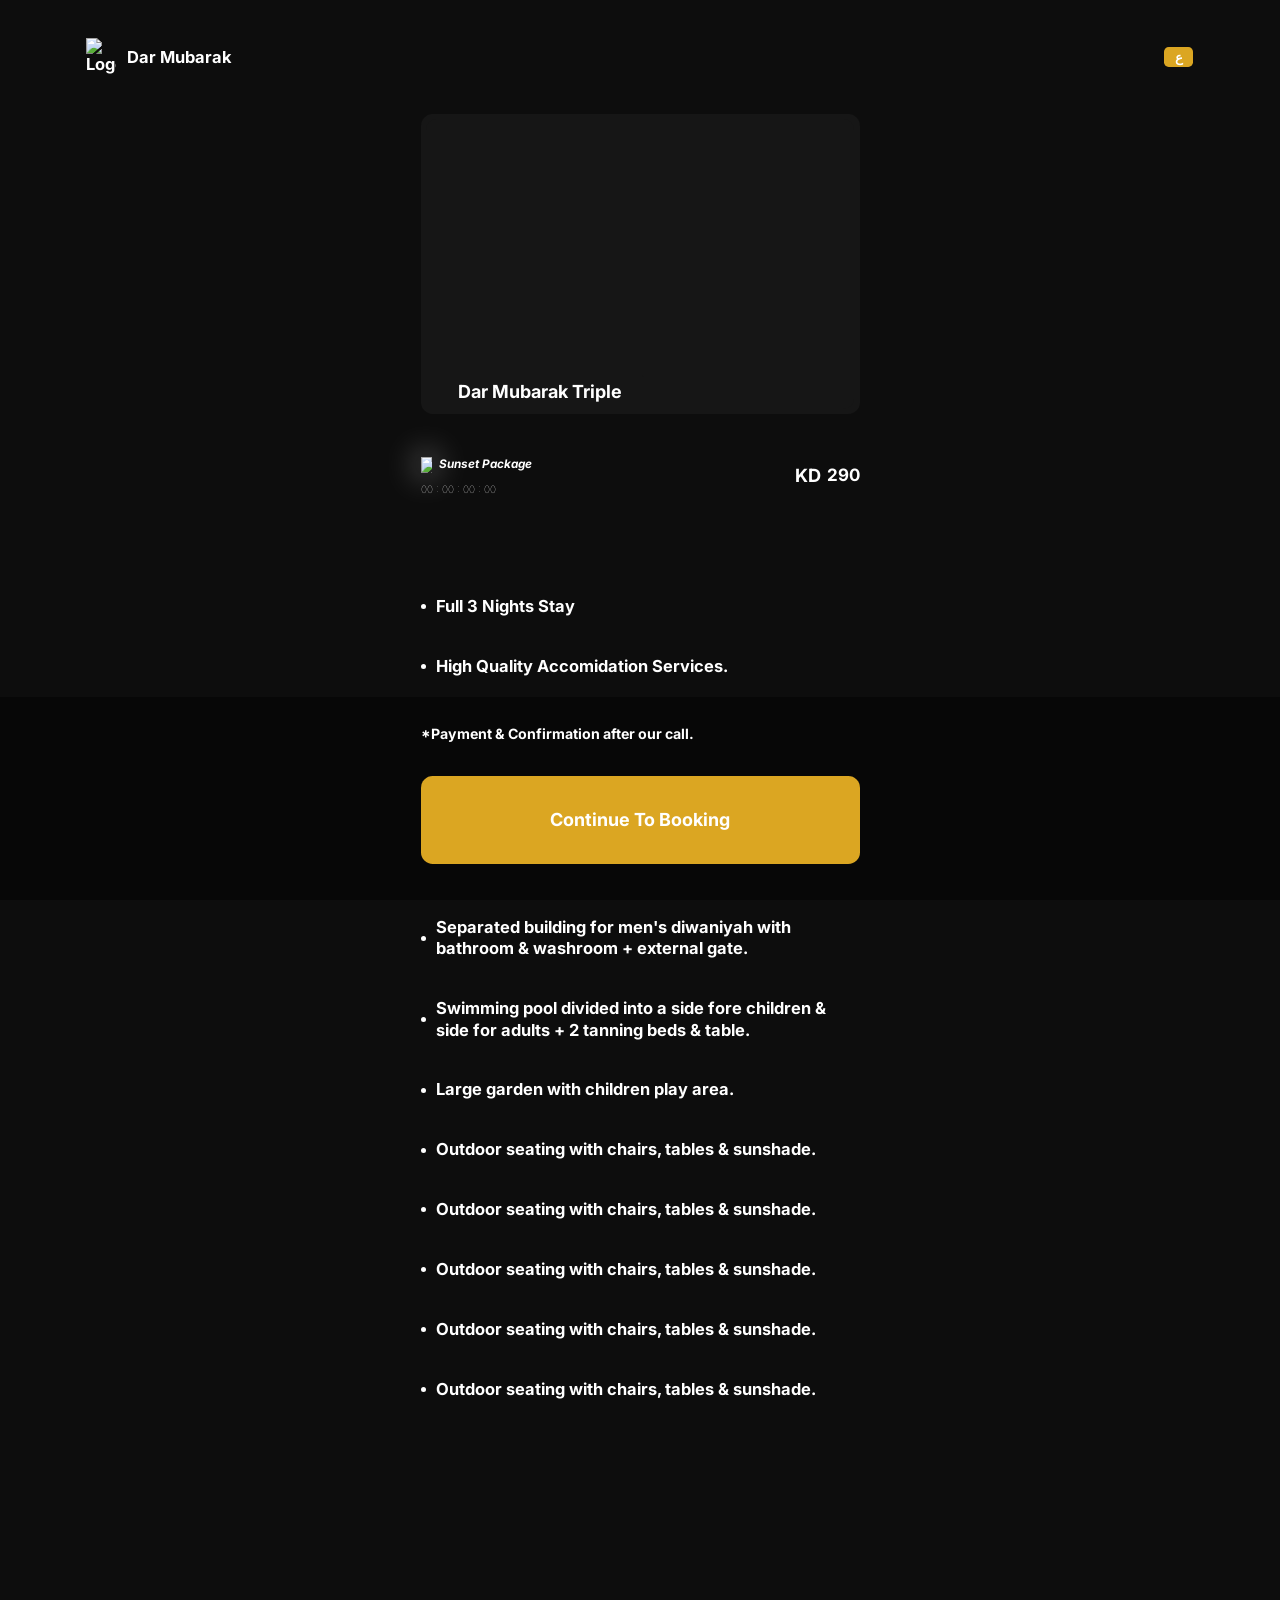
==== review-page.html @ 256bbb08 "Add files via upload" ====
<!DOCTYPE html>
<html lang="en">
<head>
    <link rel="stylesheet" href="header.css">
    <meta charset="UTF-8">
        <link href="https://fonts.googleapis.com/css2?family=Noto+Sans+Arabic:wght@100..900&display=swap" rel="stylesheet">
        <link href="https://fonts.googleapis.com/css2?family=Inter:ital,opsz,wght@0,14..32,100..900;1,14..32,100..900&display=swap" rel="stylesheet">
    <meta name="viewport" content="width=device-width, initial-scale=1.0">
    <title>Review Page</title>
</head>
<body>
    
<!--Header-->
    <header class="header">

        <div class="header-items-container">





        <!--Left Side Header-->
         <a class="header-left-box" href="index.html">
            <div class="logo-mask"><img src="ImagesFolder/Logo.png" alt="Logo-Dar-Mubarak" class="header-logo" loading="lazy"></div>
            <div class="name-mask"><div class="name english" >Dar Mubarak</div></div>
         </a>     





         <!--Right Side Header-->
         <div class="header-right-box">

            <button class="language language-animation" onclick="
                
                switchLanguage();
                ">ع</button>


    </header>





<!--Service Thumbnail (Holder)-->
<section class="service-thumbnail-holder">
        <div class="service-thumbnail">
            <div class="service-icon-and-name">
                <div class="service-icon"></div>
                Dar Mubarak Triple
            </div>

        </div>

</section>





<!--Service Label-->
<div class="service-label">
        <div class="package-name-and-countdown">

            <div class="package-name-and-icon">
                <img src="ImagesFolder/Sunset-icon.png" class="package-icon">
                Sunset Package
            </div>

            <p class="countdown countdown-en">03 : 22 : 18 : 43</p>
        </div>
        <div class="package-price">
                    <p class="currency" >KD</p>
                    <div class="package-price-numbers">
                        <div class="crossed-price"></div>
                        <div class="current-price">290</div>
                    </div>
        </div>
</div>





<!--Feature Section-->
    <div class="package-features">
        <div class="package-feature1 package-feature">
            <div class="bulletpoint bulletpoint-en"></div>
            Full 3 Nights Stay
        </div>
        <div class="package-feature2 package-feature">
            <div class="bulletpoint bulletpoint-en"></div>
            High Quality Accomidation Services.
        </div>
        <div class="package-feature3 package-feature">
            <div class="bulletpoint bulletpoint-en"></div>
            Large living room with dinning table area + guest bathroom & washroom.

        </div>

        <div class="package-feature4 package-feature">
            <div class="bulletpoint bulletpoint-en"></div>
            4 Bedrooms:
        </div>
        <div class="package-feature5 package-feature">
            <div class="bulletpoint bulletpoint-en"></div>
            Fully prepared kitchen + maid room inside kitchen.
        </div>
        
        <div class="package-feature7 package-feature">
            <div class="bulletpoint bulletpoint-en"></div>
            Separated building for men's diwaniyah with bathroom & washroom + external gate.
        </div>
        <div class="package-feature8 package-feature">
            <div class="bulletpoint bulletpoint-en"></div>
            Swimming pool divided into a side fore children & side for adults + 2 tanning beds & table.
        </div>
        <div class="package-feature9 package-feature">
            <div class="bulletpoint bulletpoint-en"></div>
            Large garden with children play area.
        </div>
        <div class="package-feature10 package-feature">
            <div class="bulletpoint bulletpoint-en"></div>
            Outdoor seating with chairs, tables & sunshade.
        </div>
        <div class="package-feature11 package-feature">
            <div class="bulletpoint bulletpoint-en"></div>
            Outdoor seating with chairs, tables & sunshade.
        </div>
        <div class="package-feature12 package-feature">
            <div class="bulletpoint bulletpoint-en"></div>
            Outdoor seating with chairs, tables & sunshade.
        </div>
        <div class="package-feature13 package-feature">
            <div class="bulletpoint bulletpoint-en"></div>
            Outdoor seating with chairs, tables & sunshade.
        </div>
        <div class="package-feature14 package-feature">
            <div class="bulletpoint bulletpoint-en"></div>
            Outdoor seating with chairs, tables & sunshade.
        </div>
    </div>






<!--Review Footer-->
    <div class="review-footer">
        <div class="review-footer-container">
            <strong class = 'payment-confirmation-note'>*Payment & Confirmation after our call.</strong>
            <button class="review-cta" onclick="window.location.href='Booking-Page.html';">Continue To Booking</button>
        </div>
    </div>
    
    <div class="review-footer-padding">

    </div>
    
</body>
</html>
<style>


*{
    flex-shrink: 0;
}

body{
    font-family: Inter , sans-serif;
}

body::-webkit-scrollbar {
    opacity: 0;
    width: 8px;
    transition: 0.2s;
    border-radius: 0.5px;
}

body::-webkit-scrollbar-track {
  background: transparent; /* Color of the track */
}

body::-webkit-scrollbar-thumb {
  background: linear-gradient(
    180deg,
    rgba(255, 255, 255, 0.4) 0%,
    rgba(94, 94, 93, 0.4) 100%
  );
  border-radius: 1px; /* Rounded corners */
  opacity: 1;
}

body::-webkit-scrollbar-thumb:hover{
    cursor: pointer;
    background: linear-gradient(
    180deg,
    rgba(255, 255, 255, 0.6) 0%,
    rgba(94, 94, 93, 0.6) 100%
  );
}



.header-right-box{
    width: fit-content;
}

.service-icon-arabic{
    width: clamp(0px, 4.259vw, 21.56px);
    background-image: url(ImagesFolder/Chalet-stay-icon.png);
    background-size: 100%;
    background-repeat: no-repeat;
    height: clamp(0px, 4.259vw, 21.56px);
    border-radius: 50%;
    margin-left: clamp(0px, 2vw, 10.14px);
}

.name{
    margin-left:  clamp(0px, 1.86vw, 11.736px);
    margin-right:  clamp(0px, 1.86vw, 11.736px);
;
}

.review-footer-padding{
    height: clamp(0px , 41.09vw , 208.04px);
    width: 100vw;
}

.payment-confirmation-note{
    font-size: clamp(0px , 2.7918vw , 14.16px);
    margin-bottom: clamp(0px , 6.52vw , 33.03px);
    align-self: start;
}

.review-cta{
    width: clamp(0px , 86.5116279vw , 439.01px);
    height: clamp(0px , 17.44365vw , 88.32px);
    border-radius: clamp(0px , 2.324vw , 11.77px);
    background-color: #DBA622;
    color: white;
    font-weight: bold;
    flex-shrink: 0 ;
    margin-bottom: clamp(0px , 1.52vw , 7.70px);
    font-size: clamp(0px ,3.55vw , 18px);
    border: none;
    cursor: pointer;
    font-family: Inter;
}

.review-footer-container{
    width: clamp(0px , 86.5116279vw , 439.01px);
    height: 100%;
    display: flex;
    flex-direction: column;
    align-items: center;
    justify-content: space-between;
}

.review-footer{
    width:  100vw ;
    position: fixed;
    bottom: 0px;
    left: 0px;
    right: 0px;
    background-color: #070707;
    display: flex;
    flex-direction: column;
    align-items: center;
    justify-content: space-between;
    padding: clamp(0px , 5.58vw , 28.28px);
    box-sizing: border-box;
    height: clamp(0px , 40.09vw , 203.04px);
    z-index: 10;
    flex: 1;
}

.sub-feature{
    margin: 0px;
}

.sub-feature li{
    list-style-type: none;
    font-weight: 100;
    font-size: clamp(0px , 2.79vw , 14.14px);
    line-height: 2;
}

.bulletpoint-en{
    width: clamp(0px , 1vw , 5.07px);
    height: clamp(0px , 1vw , 5.07px);
    border-radius: 50%;
    aspect-ratio: 1/1;
    background-color: white;
    margin-right: clamp(0px , 2vw , 10.14px);
}

.bulletpoint-ar{
    width: clamp(0px , 1vw , 5.07px);
    height: clamp(0px , 1vw , 5.07px);
    border-radius: 50%;
    aspect-ratio: 1/1;
    background-color: white;
    margin-left: clamp(0px , 2vw , 10.14px);
}

.package-feature1{
    margin: 0px;
}

.package-feature{
    display: flex;
    align-items: center;
    font-weight: bold;
    font-size: clamp(0px , 3.26vw , 16.52px);
    line-height: 1.3;
    margin-top: 3vw;
}

.package-features{
    margin-top: clamp(0px , 12.625vw , 64.01px);    
    width: clamp(0px , 86.5116279vw , 439.01px);
    line-height: 3;
}

.package-value{
    display: flex;
    flex-direction: row;
    align-items: center;
    justify-content: space-between;
}

.package-price{
    display: flex;
    flex-direction: row;
    align-items: center;
    font-size: clamp(0px, 1.86vw, 9.42px);
    font-weight: bold;
}

.currency{
    width: clamp(0px, 3.25vw, 16.48px);
    font-size: clamp(0px, 3.6vw, 18.23px); 
    font-weight: bold;
}

.current-price{
    font-size: clamp(0px, 3vw, 17px);
}

.crossed-price{
    text-decoration: line-through solid white clamp(0px, 0.4vw, 2.03px);
    font-size: clamp(0px, 2.32vw, 11.76px);
}

.package-price-numbers{
    display: flex;
    flex-direction: column;
    align-items: start;
    justify-content: space-between;
    position: relative;
    z-index: 10;
    padding-left: clamp(0px , 3vw , 15.21px);
}

    .countdown-en{
        width: clamp(0px , 14.25vw , 72.18px);
        height: fit-content;
        margin: 0px;
        font-weight: 100;
        white-space: nowrap;
        font-size: clamp(0px , 2vw , 10.14px)
    }

    .countdown-ar{
        width: clamp(0px , 14.25vw , 72.18px);
        height: fit-content;
        margin: 0px;
        font-weight: 100;
        white-space: nowrap;
        font-size: clamp(0px , 2vw , 10.14px);
    }

    .package-description{
        font-size: clamp(0px , 2vw , 10.14px)
    }

    .package-name-and-icon{
        display: flex;
        align-items: center;
        font-size: clamp(0px , 2.32vw , 11.76px);
        font-weight: bold;
        font-style: italic;
    }

    .package-name-and-countdown{
        display: flex;
        flex-direction: column;
        align-items: flex-start;
        justify-content: space-between;
        line-height: 1;
        height: 100%;
    }

    .package-icon{
        width: clamp(0px, 2.3255814vw, 11.78px);
        filter: drop-shadow(0px 0px 1.3vw white);
        margin-right: clamp(0px , 1.39534884vw , 7.07px);
    }


    .service-label{
        margin-top: clamp(0px , 8.36vw , 42.39px);
        width: clamp(0px , 86.5116279vw , 439.01px);
        height: clamp(0px , 7.29vw , 36.927px);
        display: flex;
        flex-direction: row;
        align-items: center;
        justify-content: space-between;
    }

    body{
        margin: 0px;
        padding: 0px;
        font-family: Inter;
    }


    .service-thumbnail-holder{
        width: clamp(0px , 86.5116279vw , 439.01px);
        height: clamp(0px , 59.19vw , 300.39px);
        background-color: #161616;
        border-radius: clamp(0px , 2.325vw , 11.78px);
        display: flex;
        flex-direction: row;
        align-items: center;
        justify-content: center;
    }

    .service-thumbnail{
        width: clamp(0px , 84.4116279vw , 427.39px);
        height: clamp(0px , 57.19vw , 289.86px);
        background-color: #161616;
        border-radius: clamp(0px , 2.025vw , 10.26px);
        display: flex;
        flex-direction: row;
        align-items: flex-end;
        justify-content: flex-start;
        background-image: url(ImagesFolder/Dar-Mubarak-triple-thumbnail.png);
        background-repeat: no-repeat;
        background-size: 100% 100%;
        background-clip: padding-box;
    }

    .service-icon-and-name{
        height: clamp(0px , 6.978vw , 35.3785px);
        border-radius: 0px clamp(0px ,0.4772727vw , 2.41977px) 0px 0px ;
        background-color: #161616;
        font-weight: bold;
        display: flex;
        flex-direction: row;
        align-items: center;
        font-size: clamp(0px , 3.56vw , 18.03px);
        padding-right: 5%;
    }
    

    .service-icon{
        width: clamp(0px , 4.259vw , 21.56px);
        background-image: url(ImagesFolder/Chalet-stay-icon.png);
        background-size: 100%;
        background-repeat: no-repeat;
        height: clamp(0px , 4.259vw , 21.56px);
        border-radius: 50%;
        margin-right: clamp(0px , 2vw , 10.14px);
    }

    .service-icon-test{
        width: clamp(0px , 4.259vw , 21.56px);
        background-image: url(ImagesFolder/Chalet-stay-icon.png);
        background-size: 100%;
        background-repeat: no-repeat;
        height: clamp(0px , 4.259vw , 21.56px);
        border-radius: 50%;
        margin-right: clamp(0px , 2vw , 10.14px);
    }

    
    .header {
        width: clamp(0px , 100vw ,507px);
        height: clamp(0px ,22.5vw 114.075px) !important;
        left: 0px;
        right: 0px;
        background-color: #0D0D0D;
        display: flex;
        flex-direction: row;
        align-items: center;
        justify-content: center;
        top: 0px;
    }

    .package-icon-arabic{
    width: clamp(0px, 2.3255814vw, 11.78px);
    filter: drop-shadow(0px 0px 1.3vw white);
    margin-left: 1.39534884vw;
    transform: rotateY(180deg)
}
</style>

<script>

const header = document.querySelector('.header');





let countdownTimer = null; // Declare a variable to hold the interval ID

function countDownLanguage() {
  // Clear any existing countdown interval to prevent overlapping
  if (countdownTimer) {
    clearInterval(countdownTimer);
    countdownTimer = null;
  }

  const language = document.querySelector('.language').innerText;
  
  const countdownElement = document.querySelector('.countdown');

  if (countdownElement){
  // Clear previous countdown display to avoid overlap or lag
  countdownElement.innerText = '';

  // Determine the correct class and swap if needed
  if (language === 'ع') {
    if (countdownElement.classList.contains('countdown-en')) {
      countdownElement.classList.replace('countdown-en', 'countdown-ar');
    }
  } else if (language === 'EN') {
    if (countdownElement.classList.contains('countdown-ar')) {
      countdownElement.classList.replace('countdown-ar', 'countdown-en');
    }
  }

  // Use a fixed, valid target date
  const targetDate = new Date('2025-10-30T23:59:59'); // Corrected date

  function updateCountdown() {
    const now = new Date();
    const diff = targetDate - now;

    if (diff <= 0) {
      // When countdown finishes
      if (language === 'ع') {
        countdownElement.innerText = '00 : 00 : 00 : 00';
      } else if (language === 'EN') {
        countdownElement.innerText = '۰۰ : ۰۰ : ۰۰ : ۰۰'; // Arabic numerals
      }
      clearInterval(countdownTimer);
      countdownTimer = null;
      return;
    }

    const totalSeconds = Math.floor(diff / 1000);
    const days = Math.floor(totalSeconds / (3600 * 24));
    const hours = Math.floor((totalSeconds % (3600 * 24)) / 3600);
    const minutes = Math.floor((totalSeconds % 3600) / 60);
    const seconds = totalSeconds % 60;

    if (language === 'ع') {
      // Arabic display
      const dd = String(days).padStart(2, '0');
      const hh = String(hours).padStart(2, '0');
      const mm = String(minutes).padStart(2, '0');
      const ss = String(seconds).padStart(2, '0');

      countdownElement.innerText = `${dd} : ${hh} : ${mm} : ${ss}`;
    } else if (language === 'EN') {
      // English numerals
      const toArabicNumerals = (num) => {
        const arabicDigits = ['٠', '١', '٢', '٣', '٤', '٥', '٦', '٧', '٨', '٩'];
        return String(num).split('').map(d => arabicDigits[Number(d)]).join('');
      };

      const dd = toArabicNumerals(String(days).padStart(2, '0'));
      const hh = toArabicNumerals(String(hours).padStart(2, '0'));
      const mm = toArabicNumerals(String(minutes).padStart(2, '0'));
      const ss = toArabicNumerals(String(seconds).padStart(2, '0'));

      countdownElement.innerText = `${ss} : ${mm} : ${hh} : ${dd}`;
    }
  }

  // Start the countdown
  updateCountdown();

  // Restart interval and store its ID
  countdownTimer = setInterval(updateCountdown, 1000);
}}

// Example call to initialize the countdown based on current language
countDownLanguage();

// If you switch language dynamically, call countDownLanguage() again
// to reset the countdown and prevent overlapping intervals.




        const serviceNO = localStorage.getItem('serviceNo');
        console.log(serviceNO);

        const serviceElements = {
            ST : document.querySelector('.service-thumbnail'),
            SINA : document.querySelector('.service-icon-and-name'),
            SI : document.querySelector('.service-icon'),
            PNI : document.querySelector('.package-name-and-icon'),
            CrossedPrice : document.querySelector('.crossed-price'),
            CurrentPrice : document.querySelector('.current-price'),
            PF1 : document.querySelector('.package-feature1'),
            PF2 : document.querySelector('.package-feature2'),
            PF3 : document.querySelector('.package-feature3'),
            SF1 : document.querySelector('.sub-feature1'),
            PF4 : document.querySelector('.package-feature4'),
            SF2 : document.querySelector('.sub-feature2'),
            PF5 : document.querySelector('.package-feature5'),
            SF3 : document.querySelector('.sub-feature3'),
            PF6 : document.querySelector('.package-feature6'),
            PF7 : document.querySelector('.package-feature7'),
            SF4 : document.querySelector('.sub-feature4'),
            PF8: document.querySelector('.package-feature8'),
            PF9: document.querySelector('.package-feature9'),
            PF10: document.querySelector('.package-feature10'),
            PF11: document.querySelector('.package-feature11'),
            PF12: document.querySelector('.package-feature12'),
            PF13: document.querySelector('.package-feature13'),
            PF14: document.querySelector('.package-feature14'),
            PCN : document.querySelector('.payment-confirmation-note'),
            RCTA : document.querySelector('.review-cta'),
            PNC : document.querySelector('.package-name-and-countdown'),
        };
        console.log(serviceElements.SI);
        console.log(serviceElements.SI);


        if (serviceNO == 1){
        serviceElements.ST.style.backgroundImage = `url(ImagesFolder/Dar-Mubarak-triple-thumbnail.png)`;

        serviceElements.SINA.style.paddingLeft = '0%';
        serviceElements.SINA.style.paddingRight = '5%';

        serviceElements.SI.style.backgroundImage = `url(ImagesFolder/Chalet-stay-icon.png) ;`;

        serviceElements.SINA.innerHTML = `<div class="service-icon"></div> Dar Mubarak Triple`
        serviceElements.PNI.innerHTML = `<div class="package-name-and-icon"> <img src="ImagesFolder/Sunset-icon.png" class="package-icon" style="margin-left: 0px; margin-right: clamp(0px, 1.39535vw, 7.07px); "> Sunset Package</div>`
        serviceElements.CrossedPrice.innerText = ``;
        serviceElements.CurrentPrice.innerText =  `290`;

        serviceElements.PF1.style.display = 'flex';
        
        serviceElements.PF1.innerHTML = `<div class="bulletpoint bulletpoint-en"></div> Full 3 Nights Stay`;
        serviceElements.PF2.innerHTML = ` <div class="bulletpoint bulletpoint-en"></div> High Quality Accomidation Services.`;
        serviceElements.PF3.innerHTML =  `<div class="bulletpoint bulletpoint-en"></div> Large living room with sea view.`
        
        
        serviceElements.PF4.innerHTML =  `<div class="bulletpoint bulletpoint-en"></div> 8 Master Bedrooms:`;        
        serviceElements.PF5.innerHTML =  `<div class="bulletpoint bulletpoint-en"></div>Fully prepared kitchen`;

        serviceElements.PF7.innerHTML =  `<div class="bulletpoint bulletpoint-en"></div>Balconies with sea view.`;
        serviceElements.PF8.innerHTML = `<div class="bulletpoint bulletpoint-en"></div>Master bedroom for maids.`;
        serviceElements.PF9.innerHTML = `<div class="bulletpoint bulletpoint-en"></div>Backyard with children play are..`;
        serviceElements.PF10.innerHTML = `<div class="bulletpoint bulletpoint-en"></div>Functional elevator.`;
        serviceElements.PF11.innerHTML = `<div class="bulletpoint bulletpoint-en"></div>External Diwaniyah with sea view.`;
        serviceElements.PF12.innerHTML = `<div class="bulletpoint bulletpoint-en"></div>Private Swimming pool with sea view.`;
        serviceElements.PF13.innerHTML = `<div class="bulletpoint bulletpoint-en"></div>2 Outdoor Seatings with sea view.`;
        serviceElements.PF14.innerHTML = `<div class="bulletpoint bulletpoint-en"></div>Children play area with sea view.`;



        serviceElements.PNC.innerHTML = `<div class="package-name-and-countdown"><div class="package-name-and-icon"> <img src="ImagesFolder/Sunset-icon.png" class="package-icon">Sunset Package</div> <p class="countdown countdown-en">03 : 22 : 18 : 43</p>  </div>`;
    

        countDownLanguage();;
    }else if (serviceNO == 2 ){
 
        serviceElements.ST.style.backgroundImage = 'url(ImagesFolder/Service-card1-thumbnail.png)'


        serviceElements.SINA.style.paddingLeft = '0%';
        serviceElements.SINA.style.paddingRight = '5%';

        serviceElements.SINA.innerHTML = `<div class="service-icon" style = "background-image: url(ImagesFolder/custom-booking-icon.png)"></div> Custom Booking`;
        serviceElements.PNI.innerHTML = `<div class="package-name-and-icon"> Starter Package </div>`;
        serviceElements.CrossedPrice.innerText = ``;
        serviceElements.CurrentPrice.innerText =  ``;

        serviceElements.PF1.style.display = 'none';
        serviceElements.PF2.innerHTML = ` <div class="bulletpoint bulletpoint-en"></div> High Quality Accomidation Services.`;
        serviceElements.PF3.innerHTML =  `<div class="bulletpoint bulletpoint-en"></div> Large living room with sea view.`
        
        
        serviceElements.PF4.innerHTML =  `<div class="bulletpoint bulletpoint-en"></div> 8 Master Bedrooms:`;        
        serviceElements.PF5.innerHTML =  `<div class="bulletpoint bulletpoint-en"></div>Fully prepared kitchen`;

        serviceElements.PF7.innerHTML =  `<div class="bulletpoint bulletpoint-en"></div>Balconies with sea view.`;
        serviceElements.PF8.innerHTML = `<div class="bulletpoint bulletpoint-en"></div>Master bedroom for maids.`;
        serviceElements.PF9.innerHTML = `<div class="bulletpoint bulletpoint-en"></div>Backyard with children play are..`;
        serviceElements.PF10.innerHTML = `<div class="bulletpoint bulletpoint-en"></div>Functional elevator.`;
        serviceElements.PF11.innerHTML = `<div class="bulletpoint bulletpoint-en"></div>External Diwaniyah with sea view.`;
        serviceElements.PF12.innerHTML = `<div class="bulletpoint bulletpoint-en"></div>Private Swimming pool with sea view.`;
        serviceElements.PF13.innerHTML = `<div class="bulletpoint bulletpoint-en"></div>2 Outdoor Seatings with sea view.`;
        serviceElements.PF14.innerHTML = `<div class="bulletpoint bulletpoint-en"></div>Children play area with sea view.`;

        serviceElements.PNC.innerHTML = `<div class="package-name-and-countdown"><div class="package-name-and-icon">Starter Package</div> <p class="countdown countdown-en">Price Depends</p>  </div>`;

    }else if(serviceNO == 3){


        serviceElements.ST.style.backgroundImage = 'url(ImagesFolder/Service-card2-thumbnail.png)'


        serviceElements.SINA.style.paddingLeft = '0%';
        serviceElements.SINA.style.paddingRight = '5%';

        serviceElements.SINA.innerHTML = `<div class="service-icon" style = "background-image: url(ImagesFolder/discovery-visit-icon.png)"></div> Discovery Visit`;
        serviceElements.PNI.innerHTML = `<div class="package-name-and-icon"> Starter Package </div>`;
        serviceElements.CrossedPrice.innerText = ``;
        serviceElements.CurrentPrice.innerText =  ``;

        serviceElements.PF1.innerHTML = ``;        
        serviceElements.PF2.innerHTML = ` <div class="bulletpoint bulletpoint-en"></div> High Quality Accomidation Services.`;
        serviceElements.PF3.innerHTML =  `<div class="bulletpoint bulletpoint-en"></div> Large living room with sea view.`
        
        
        serviceElements.PF4.innerHTML =  `<div class="bulletpoint bulletpoint-en"></div> 8 Master Bedrooms:`;        
        serviceElements.PF5.innerHTML =  `<div class="bulletpoint bulletpoint-en"></div>Fully prepared kitchen`;

        serviceElements.PF7.innerHTML =  `<div class="bulletpoint bulletpoint-en"></div>Balconies with sea view.`;
        serviceElements.PF8.innerHTML = `<div class="bulletpoint bulletpoint-en"></div>Master bedroom for maids.`;
        serviceElements.PF9.innerHTML = `<div class="bulletpoint bulletpoint-en"></div>Backyard with children play are..`;
        serviceElements.PF10.innerHTML = `<div class="bulletpoint bulletpoint-en"></div>Functional elevator.`;
        serviceElements.PF11.innerHTML = `<div class="bulletpoint bulletpoint-en"></div>External Diwaniyah with sea view.`;
        serviceElements.PF12.innerHTML = `<div class="bulletpoint bulletpoint-en"></div>Private Swimming pool with sea view.`;
        serviceElements.PF13.innerHTML = `<div class="bulletpoint bulletpoint-en"></div>2 Outdoor Seatings with sea view.`;
        serviceElements.PF14.innerHTML = `<div class="bulletpoint bulletpoint-en"></div>Children play area with sea view.`;


        serviceElements.PNC.innerHTML = `<div class="package-name-and-countdown"><div class="package-name-and-icon">Starter Package</div> <p class="countdown countdown-en">Price Depends</p>  </div>`;
        }


        serviceElements.PCN.innerText = ' *Payment & Confirmation after our call.';

        serviceElements.RCTA.innerText = 'Continue To Booking';
        serviceElements.RCTA.style.fontFamily = 'Inter';











    

function currentLanguage(){

    let languageStored = JSON.parse(localStorage.getItem('previousLanguage')) || 'English';


    if (languageStored =='Arabic') {

        console.log('English is current, now switching to Arabic');


        const portfolioName = document.querySelector('.name');
        portfolioName.innerHTML = 'دار مبارك';

        const langButton = document.querySelector('.language');
        langButton.innerHTML = 'EN';

        document.body.style.direction = 'rtl';
        document.body.style.fontFamily = 'Noto Sans Arabic';

        const packagePriceA = document.querySelector('.package-price');
        packagePriceA.style.flexDirection = 'row-reverse';

        const packageIconA = document.querySelector('.package-icon');
        if(packageIconA){
        packageIconA.style.marginRight = '0px';
        packageIconA.style.marginLeft = 'clamp(0px, 1.39534884vw, 7.07px)';};

        document.querySelectorAll('.bulletpoint').forEach(element => {
        element.classList.replace('bulletpoint-en', 'bulletpoint-ar');
        });

        countDownLanguage();




        if (serviceNO == 1){
        serviceElements.ST.style.backgroundImage = `url(ImagesFolder/Dar-Mubarak-triple-thumbnail.png)`;

        serviceElements.SINA.style.paddingLeft = '5%';
        serviceElements.SINA.style.paddingRight = '0%';

        serviceElements.SI.style.backgroundImage = `url(ImagesFolder/Chalet-stay-icon.png) ;`;

        serviceElements.SINA.innerHTML = `<div class="service-icon-arabic"></div> ثلاثية دار مبارك`
        serviceElements.PNI.innerHTML = `<div class="package-name-and-icon"> <img src="ImagesFolder/Sunset-icon.png" class="package-icon-arabic" style="margin-right: 0px;  margin-left: clamp(0px, 1.39535vw, 7.07px); "></div>`
        serviceElements.CrossedPrice.innerText = ``;
        serviceElements.CurrentPrice.innerText =  `290`;

        serviceElements.PF1.style.display = 'flex';


       serviceElements.PF1.innerHTML = ``;
        serviceElements.PF2.innerHTML = ` <div class="bulletpoint bulletpoint-ar"></div> خدمات ضيافة عالية الجودة `;
        serviceElements.PF3.innerHTML =  `<div class="bulletpoint bulletpoint-ar"></div> صالة كبيرة بإطلالة بحرية. `
        
        
        serviceElements.PF4.innerHTML =  `<div class="bulletpoint bulletpoint-ar"></div> 8 غرف نوم ماستر.`;
        
        serviceElements.PF5.innerHTML =  `-مطبخ مجهز بالكامل.`;

        serviceElements.PF7.innerHTML =  `<div class="bulletpoint bulletpoint-ar"></div>بلكونات مطلة على البحر.`;
        serviceElements.PF8.innerHTML = `<div class="bulletpoint bulletpoint-ar"></div>غرفة ماستر للعاملات. `;
        serviceElements.PF9.innerHTML = `<div class="bulletpoint bulletpoint-ar"></div>حديقة خلفية مع دوارف للأطفال.`;
        serviceElements.PF10.innerHTML = `<div class="bulletpoint bulletpoint-ar"></div>مصعد.`;
        serviceElements.PF11.innerHTML = `<div class="bulletpoint bulletpoint-ar"></div>ديوانية خارجية بإطلالة بحرية.`;
        serviceElements.PF12.innerHTML = `<div class="bulletpoint bulletpoint-ar"></div>حمام سباحة برايفت مطل على البحر.`;
        serviceElements.PF13.innerHTML = `<div class="bulletpoint bulletpoint-ar"></div>جلستين خارجية مقابل البحر.`;
        serviceElements.PF14.innerHTML = `<div class="bulletpoint bulletpoint-ar"></div>ألعاب للأطفال مقابل البحر.`;




        serviceElements.PNC.innerHTML = `<div class="package-name-and-countdown"><div class="package-name-and-icon"> <img src="ImagesFolder/Sunset-icon.png" class="package-icon" style="margin-right: 0px; margin-left: clamp(0px, 1.39535vw, 7.07px); ">باقة الغروب</div> <p class="countdown countdown-ar">03 : 22 : 18 : 43</p>  </div>`;        

        countDownLanguage();;

    }else if (serviceNO == 2 ){

        serviceElements.ST.style.backgroundImage = 'url(ImagesFolder/Service-card1-thumbnail.png)';


        serviceElements.SINA.style.paddingLeft = '5%';
        serviceElements.SINA.style.paddingRight = '0%';

        serviceElements.SINA.innerHTML = `<div class="service-icon-arabic" style = "background-image: url(ImagesFolder/custom-booking-icon.PNG)"></div> حجز إختياري`;
        serviceElements.PNI.innerHTML = `<div class="package-name-and-icon"> السعر يعتمد</div>`;
        serviceElements.CrossedPrice.innerText = ``;
        serviceElements.CurrentPrice.innerText =  `--`;

       serviceElements.PF1.innerHTML = ``;
        serviceElements.PF2.innerHTML = ` <div class="bulletpoint bulletpoint-ar"></div> خدمات ضيافة عالية الجودة `;
        serviceElements.PF3.innerHTML =  `<div class="bulletpoint bulletpoint-ar"></div> صالة كبيرة بإطلالة بحرية. `
        
        
        serviceElements.PF4.innerHTML =  `<div class="bulletpoint bulletpoint-ar"></div> 8 غرف نوم ماستر.`;
        
        serviceElements.PF5.innerHTML =  `-مطبخ مجهز بالكامل.`;

        serviceElements.PF7.innerHTML =  `<div class="bulletpoint bulletpoint-ar"></div>بلكونات مطلة على البحر.`;
        serviceElements.PF8.innerHTML = `<div class="bulletpoint bulletpoint-ar"></div>غرفة ماستر للعاملات. `;
        serviceElements.PF9.innerHTML = `<div class="bulletpoint bulletpoint-ar"></div>حديقة خلفية مع دوارف للأطفال.`;
        serviceElements.PF10.innerHTML = `<div class="bulletpoint bulletpoint-ar"></div>مصعد.`;
        serviceElements.PF11.innerHTML = `<div class="bulletpoint bulletpoint-ar"></div>ديوانية خارجية بإطلالة بحرية.`;
        serviceElements.PF12.innerHTML = `<div class="bulletpoint bulletpoint-ar"></div>حمام سباحة برايفت مطل على البحر.`;
        serviceElements.PF13.innerHTML = `<div class="bulletpoint bulletpoint-ar"></div>جلستين خارجية مقابل البحر.`;
        serviceElements.PF14.innerHTML = `<div class="bulletpoint bulletpoint-ar"></div>ألعاب للأطفال مقابل البحر.`;

        serviceElements.PNC.innerHTML = `<div class="package-name-and-countdown"><div class="package-name-and-icon">باقة أساسية</div> <p class="countdown countdown-en">السعر يعتمد</p></div>`;



    } else if (serviceNO == 3){

        serviceElements.ST.style.backgroundImage = 'url(ImagesFolder/Service-card2-thumbnail.png)'


        serviceElements.SINA.style.paddingLeft = '5%';
        serviceElements.SINA.style.paddingRight = '0%';

        serviceElements.SINA.innerHTML = `<div class="service-icon-arabic" style = "background-image: url(ImagesFolder/discovery-visit-icon.png)"></div> زيارة إستكشافية `;
        serviceElements.PNI.innerHTML = `<div class="package-name-and-icon"> الباقة الرئيسية </div>`;
        serviceElements.CrossedPrice.innerText = ``;
        serviceElements.CurrentPrice.innerText =  ``;

       serviceElements.PF1.innerHTML = ``;
        serviceElements.PF2.innerHTML = ` <div class="bulletpoint bulletpoint-ar"></div> خدمات ضيافة عالية الجودة `;
        serviceElements.PF3.innerHTML =  `<div class="bulletpoint bulletpoint-ar"></div> صالة كبيرة بإطلالة بحرية. `
        
        
        serviceElements.PF4.innerHTML =  `<div class="bulletpoint bulletpoint-ar"></div> 8 غرف نوم ماستر.`;
        
        serviceElements.PF5.innerHTML =  `-مطبخ مجهز بالكامل.`;

        serviceElements.PF7.innerHTML =  `<div class="bulletpoint bulletpoint-ar"></div>بلكونات مطلة على البحر.`;
        serviceElements.PF8.innerHTML = `<div class="bulletpoint bulletpoint-ar"></div>غرفة ماستر للعاملات. `;
        serviceElements.PF9.innerHTML = `<div class="bulletpoint bulletpoint-ar"></div>حديقة خلفية مع دوارف للأطفال.`;
        serviceElements.PF10.innerHTML = `<div class="bulletpoint bulletpoint-ar"></div>مصعد.`;
        serviceElements.PF11.innerHTML = `<div class="bulletpoint bulletpoint-ar"></div>ديوانية خارجية بإطلالة بحرية.`;
        serviceElements.PF12.innerHTML = `<div class="bulletpoint bulletpoint-ar"></div>حمام سباحة برايفت مطل على البحر.`;
        serviceElements.PF13.innerHTML = `<div class="bulletpoint bulletpoint-ar"></div>جلستين خارجية مقابل البحر.`;
        serviceElements.PF14.innerHTML = `<div class="bulletpoint bulletpoint-ar"></div>ألعاب للأطفال مقابل البحر.`;

        serviceElements.PNC.innerHTML = `<div class="package-name-and-icon"> الباقة الرئيسية </div>  <p class = "package-description">--</p>`;
        }

        serviceElements.PCN.innerText = ' *الدفع و تأكيد الحجز بعد مكالمتنا معكم.';

        serviceElements.RCTA.innerText = 'الإستمرار للحجز';
        serviceElements.RCTA.style.fontFamily = 'Noto Sans Arabic';

        language = 'Arabic';
        console.log('Switched Language to Arabic');

        localStorage.setItem('previousLanguage', JSON.stringify(language));
   

    }else if (languageStored == 'English'){

        const langButton = document.querySelector('.language');
        langButton.innerHTML = 'ع';

        document.body.style.direction = 'ltr';
        document.body.style.fontFamily = 'Inter';


        const portfolioName = document.querySelector('.name');
        portfolioName.innerText = 'Dar Mubarak';

        const packagePriceA = document.querySelector('.package-price');
        packagePriceA.style.flexDirection = 'row';

        const packageIconA = document.querySelector('.package-icon');
        if (packageIconA){
        packageIconA.style.marginRight = 'clamp(0px, 1.39534884vw, 7.07px)';
        packageIconA.style.marginLeft = '0px';}

        document.querySelectorAll('.bulletpoint').forEach(element => {
        element.classList.replace('bulletpoint-ar', 'bulletpoint-en');
        });


        const serviceNO = localStorage.getItem('serviceNo');
        console.log(serviceNO);


        if (serviceNO == 1){
        serviceElements.ST.style.backgroundImage = `url(ImagesFolder/Dar-Mubarak-triple-thumbnail.png)`;

        serviceElements.SINA.style.paddingLeft = '0%';
        serviceElements.SINA.style.paddingRight = '5%';

        serviceElements.SI.style.backgroundImage = `url(ImagesFolder/Chalet-stay-icon.png) ;`;

        serviceElements.SINA.innerHTML = `<div class="service-icon"></div> Dar Mubarak Triple`
        serviceElements.PNI.innerHTML = `<div class="package-name-and-icon"> <img src="ImagesFolder/Sunset-icon.png" class="package-icon" style="margin-left: 0px; margin-right: clamp(0px, 1.39535vw, 7.07px); "> Sunset Package</div>`
        serviceElements.CrossedPrice.innerText = ``;
        serviceElements.CurrentPrice.innerText =  `290`;

        serviceElements.PF1.style.display = 'flex';
        
        serviceElements.PF1.innerHTML = `<div class="bulletpoint bulletpoint-en"></div> Full 3 Nights Stay`;
        serviceElements.PF2.innerHTML = ` <div class="bulletpoint bulletpoint-en"></div> High Quality Accomidation Services.`;
        serviceElements.PF3.innerHTML =  `<div class="bulletpoint bulletpoint-en"></div> Large living room with sea view.`
        
        
        serviceElements.PF4.innerHTML =  `<div class="bulletpoint bulletpoint-en"></div> 8 Master Bedrooms:`;        
        serviceElements.PF5.innerHTML =  `<div class="bulletpoint bulletpoint-en"></div>Fully prepared kitchen`;

        serviceElements.PF7.innerHTML =  `<div class="bulletpoint bulletpoint-en"></div>Balconies with sea view.`;
        serviceElements.PF8.innerHTML = `<div class="bulletpoint bulletpoint-en"></div>Master bedroom for maids.`;
        serviceElements.PF9.innerHTML = `<div class="bulletpoint bulletpoint-en"></div>Backyard with children play are..`;
        serviceElements.PF10.innerHTML = `<div class="bulletpoint bulletpoint-en"></div>Functional elevator.`;
        serviceElements.PF11.innerHTML = `<div class="bulletpoint bulletpoint-en"></div>External Diwaniyah with sea view.`;
        serviceElements.PF12.innerHTML = `<div class="bulletpoint bulletpoint-en"></div>Private Swimming pool with sea view.`;
        serviceElements.PF13.innerHTML = `<div class="bulletpoint bulletpoint-en"></div>2 Outdoor Seatings with sea view.`;
        serviceElements.PF14.innerHTML = `<div class="bulletpoint bulletpoint-en"></div>Children play area with sea view.`;



        serviceElements.PNC.innerHTML = `<div class="package-name-and-countdown"><div class="package-name-and-icon"> <img src="ImagesFolder/Sunset-icon.png" class="package-icon">Sunset Package</div> <p class="countdown countdown-en">03 : 22 : 18 : 43</p>  </div>`;
    

        countDownLanguage();;
    }else if (serviceNO == 2 ){
 
        serviceElements.ST.style.backgroundImage = 'url(ImagesFolder/Service-card1-thumbnail.png)'


        serviceElements.SINA.style.paddingLeft = '0%';
        serviceElements.SINA.style.paddingRight = '5%';

        serviceElements.SINA.innerHTML = `<div class="service-icon" style = "background-image: url(ImagesFolder/custom-booking-icon.png)"></div> Custom Booking`;
        serviceElements.PNI.innerHTML = `<div class="package-name-and-icon"> Starter Package </div>`;
        serviceElements.CrossedPrice.innerText = ``;
        serviceElements.CurrentPrice.innerText =  ``;

        serviceElements.PF1.style.display = 'none';
        serviceElements.PF2.innerHTML = ` <div class="bulletpoint bulletpoint-en"></div> High Quality Accomidation Services.`;
        serviceElements.PF3.innerHTML =  `<div class="bulletpoint bulletpoint-en"></div> Large living room with sea view.`
        
        
        serviceElements.PF4.innerHTML =  `<div class="bulletpoint bulletpoint-en"></div> 8 Master Bedrooms:`;        
        serviceElements.PF5.innerHTML =  `<div class="bulletpoint bulletpoint-en"></div>Fully prepared kitchen`;

        serviceElements.PF7.innerHTML =  `<div class="bulletpoint bulletpoint-en"></div>Balconies with sea view.`;
        serviceElements.PF8.innerHTML = `<div class="bulletpoint bulletpoint-en"></div>Master bedroom for maids.`;
        serviceElements.PF9.innerHTML = `<div class="bulletpoint bulletpoint-en"></div>Backyard with children play are..`;
        serviceElements.PF10.innerHTML = `<div class="bulletpoint bulletpoint-en"></div>Functional elevator.`;
        serviceElements.PF11.innerHTML = `<div class="bulletpoint bulletpoint-en"></div>External Diwaniyah with sea view.`;
        serviceElements.PF12.innerHTML = `<div class="bulletpoint bulletpoint-en"></div>Private Swimming pool with sea view.`;
        serviceElements.PF13.innerHTML = `<div class="bulletpoint bulletpoint-en"></div>2 Outdoor Seatings with sea view.`;
        serviceElements.PF14.innerHTML = `<div class="bulletpoint bulletpoint-en"></div>Children play area with sea view.`;

        serviceElements.PNC.innerHTML = `<div class="package-name-and-countdown"><div class="package-name-and-icon">Starter Package</div> <p class="countdown countdown-en">Price Depends</p>  </div>`;

    }else if(serviceNO == 3){


        serviceElements.ST.style.backgroundImage = 'url(ImagesFolder/Service-card2-thumbnail.png)'


        serviceElements.SINA.style.paddingLeft = '0%';
        serviceElements.SINA.style.paddingRight = '5%';

        serviceElements.SINA.innerHTML = `<div class="service-icon" style = "background-image: url(ImagesFolder/discovery-visit-icon.png)"></div> Discovery Visit`;
        serviceElements.PNI.innerHTML = `<div class="package-name-and-icon"> Starter Package </div>`;
        serviceElements.CrossedPrice.innerText = ``;
        serviceElements.CurrentPrice.innerText =  ``;

        serviceElements.PF1.innerHTML = ``;        
        serviceElements.PF2.innerHTML = ` <div class="bulletpoint bulletpoint-en"></div> High Quality Accomidation Services.`;
        serviceElements.PF3.innerHTML =  `<div class="bulletpoint bulletpoint-en"></div> Large living room with sea view.`
        
        
        serviceElements.PF4.innerHTML =  `<div class="bulletpoint bulletpoint-en"></div> 8 Master Bedrooms:`;        
        serviceElements.PF5.innerHTML =  `<div class="bulletpoint bulletpoint-en"></div>Fully prepared kitchen`;

        serviceElements.PF7.innerHTML =  `<div class="bulletpoint bulletpoint-en"></div>Balconies with sea view.`;
        serviceElements.PF8.innerHTML = `<div class="bulletpoint bulletpoint-en"></div>Master bedroom for maids.`;
        serviceElements.PF9.innerHTML = `<div class="bulletpoint bulletpoint-en"></div>Backyard with children play are..`;
        serviceElements.PF10.innerHTML = `<div class="bulletpoint bulletpoint-en"></div>Functional elevator.`;
        serviceElements.PF11.innerHTML = `<div class="bulletpoint bulletpoint-en"></div>External Diwaniyah with sea view.`;
        serviceElements.PF12.innerHTML = `<div class="bulletpoint bulletpoint-en"></div>Private Swimming pool with sea view.`;
        serviceElements.PF13.innerHTML = `<div class="bulletpoint bulletpoint-en"></div>2 Outdoor Seatings with sea view.`;
        serviceElements.PF14.innerHTML = `<div class="bulletpoint bulletpoint-en"></div>Children play area with sea view.`;


        serviceElements.PNC.innerHTML = `<div class="package-name-and-countdown"><div class="package-name-and-icon">Starter Package</div> <p class="countdown countdown-en">Price Depends</p>  </div>`;
        }


        serviceElements.PCN.innerText = ' *Payment & Confirmation after our call.';

        serviceElements.RCTA.innerText = 'Continue To Booking';
        serviceElements.RCTA.style.fontFamily = 'Inter';


        language = 'English';
        console.log('Switched Language to English');

        localStorage.setItem('previousLanguage', JSON.stringify(language));



        console.log('English is the current language');

    }};


currentLanguage();






    const langButton = document.querySelector('.language');
    const savedCharacter = langButton.innerText;
    console.log ('SAVED : ' + savedCharacter)

    localStorage.setItem('savedCharacter' ,savedCharacter)













function switchLanguage(){

    const langButton = document.querySelector('.language');

    console.log(langButton.innerHTML)

    if (langButton.innerHTML == 'ع') {

        console.log('English is current, now switching to Arabic');
        const langButton = document.querySelector('.language');
        langButton.innerHTML = 'EN';

        document.body.style.direction = 'rtl';
        document.body.style.fontFamily = 'Noto Sans Arabic';

        const nameA = document.querySelector('.name');
        nameA.innerText = 'دار مبارك';

        const packagePriceA = document.querySelector('.package-price');
        packagePriceA.style.flexDirection = 'row-reverse';

        const packageIconA = document.querySelector('.package-icon');
        if(packageIconA){
        packageIconA.style.marginRight = '0px';
        packageIconA.style.marginLeft = 'clamp(0px, 1.39534884vw, 7.07px)';};

        document.querySelectorAll('.bulletpoint').forEach(element => {
        element.classList.replace('bulletpoint-en', 'bulletpoint-ar');
        });




        if (serviceNO == 1){
        serviceElements.ST.style.backgroundImage = `url(ImagesFolder/Dar-Mubarak-triple-thumbnail.png)`;

        serviceElements.SINA.style.paddingLeft = '5%';
        serviceElements.SINA.style.paddingRight = '0%';

        serviceElements.SI.style.backgroundImage = `url(ImagesFolder/Chalet-stay-icon.png) ;`;

        serviceElements.SINA.innerHTML = `<div class="service-icon-arabic"></div> ثلاثية دار مبارك`
        serviceElements.PNI.innerHTML = `<div class="package-name-and-icon"> <img src="ImagesFolder/Sunset-icon.png" class="package-icon-arabic" style="margin-right: 0px;  margin-left: clamp(0px, 1.39535vw, 7.07px); "></div>`
        serviceElements.CrossedPrice.innerText = ``;
        serviceElements.CurrentPrice.innerText =  `290`;

        serviceElements.PF1.style.display = 'flex';


       serviceElements.PF1.innerHTML = ``;
        serviceElements.PF2.innerHTML = ` <div class="bulletpoint bulletpoint-ar"></div> خدمات ضيافة عالية الجودة `;
        serviceElements.PF3.innerHTML =  `<div class="bulletpoint bulletpoint-ar"></div> صالة كبيرة بإطلالة بحرية. `
        
        
        serviceElements.PF4.innerHTML =  `<div class="bulletpoint bulletpoint-ar"></div> 8 غرف نوم ماستر.`;
        
        serviceElements.PF5.innerHTML =  `-مطبخ مجهز بالكامل.`;

        serviceElements.PF7.innerHTML =  `<div class="bulletpoint bulletpoint-ar"></div>بلكونات مطلة على البحر.`;
        serviceElements.PF8.innerHTML = `<div class="bulletpoint bulletpoint-ar"></div>غرفة ماستر للعاملات. `;
        serviceElements.PF9.innerHTML = `<div class="bulletpoint bulletpoint-ar"></div>حديقة خلفية مع دوارف للأطفال.`;
        serviceElements.PF10.innerHTML = `<div class="bulletpoint bulletpoint-ar"></div>مصعد.`;
        serviceElements.PF11.innerHTML = `<div class="bulletpoint bulletpoint-ar"></div>ديوانية خارجية بإطلالة بحرية.`;
        serviceElements.PF12.innerHTML = `<div class="bulletpoint bulletpoint-ar"></div>حمام سباحة برايفت مطل على البحر.`;
        serviceElements.PF13.innerHTML = `<div class="bulletpoint bulletpoint-ar"></div>جلستين خارجية مقابل البحر.`;
        serviceElements.PF14.innerHTML = `<div class="bulletpoint bulletpoint-ar"></div>ألعاب للأطفال مقابل البحر.`;




        serviceElements.PNC.innerHTML = `<div class="package-name-and-countdown"><div class="package-name-and-icon"> <img src="ImagesFolder/Sunset-icon.png" class="package-icon" style="margin-right: 0px; margin-left: clamp(0px, 1.39535vw, 7.07px); ">باقة الغروب</div> <p class="countdown countdown-ar">03 : 22 : 18 : 43</p>  </div>`;        

        countDownLanguage();;

    }else if (serviceNO == 2 ){

        serviceElements.ST.style.backgroundImage = 'url(ImagesFolder/Service-card1-thumbnail.png)';


        serviceElements.SINA.style.paddingLeft = '5%';
        serviceElements.SINA.style.paddingRight = '0%';

        serviceElements.SINA.innerHTML = `<div class="service-icon-arabic" style = "background-image: url(ImagesFolder/custom-booking-icon.PNG)"></div> حجز إختياري`;
        serviceElements.PNI.innerHTML = `<div class="package-name-and-icon"> السعر يعتمد</div>`;
        serviceElements.CrossedPrice.innerText = ``;
        serviceElements.CurrentPrice.innerText =  `--`;

       serviceElements.PF1.innerHTML = ``;
        serviceElements.PF2.innerHTML = ` <div class="bulletpoint bulletpoint-ar"></div> خدمات ضيافة عالية الجودة `;
        serviceElements.PF3.innerHTML =  `<div class="bulletpoint bulletpoint-ar"></div> صالة كبيرة بإطلالة بحرية. `
        
        
        serviceElements.PF4.innerHTML =  `<div class="bulletpoint bulletpoint-ar"></div> 8 غرف نوم ماستر.`;
        
        serviceElements.PF5.innerHTML =  `-مطبخ مجهز بالكامل.`;

        serviceElements.PF7.innerHTML =  `<div class="bulletpoint bulletpoint-ar"></div>بلكونات مطلة على البحر.`;
        serviceElements.PF8.innerHTML = `<div class="bulletpoint bulletpoint-ar"></div>غرفة ماستر للعاملات. `;
        serviceElements.PF9.innerHTML = `<div class="bulletpoint bulletpoint-ar"></div>حديقة خلفية مع دوارف للأطفال.`;
        serviceElements.PF10.innerHTML = `<div class="bulletpoint bulletpoint-ar"></div>مصعد.`;
        serviceElements.PF11.innerHTML = `<div class="bulletpoint bulletpoint-ar"></div>ديوانية خارجية بإطلالة بحرية.`;
        serviceElements.PF12.innerHTML = `<div class="bulletpoint bulletpoint-ar"></div>حمام سباحة برايفت مطل على البحر.`;
        serviceElements.PF13.innerHTML = `<div class="bulletpoint bulletpoint-ar"></div>جلستين خارجية مقابل البحر.`;
        serviceElements.PF14.innerHTML = `<div class="bulletpoint bulletpoint-ar"></div>ألعاب للأطفال مقابل البحر.`;

        serviceElements.PNC.innerHTML = `<div class="package-name-and-countdown"><div class="package-name-and-icon">باقة أساسية</div> <p class="countdown countdown-en">السعر يعتمد</p></div>`;



    } else if (serviceNO == 3){

        serviceElements.ST.style.backgroundImage = 'url(ImagesFolder/Service-card2-thumbnail.png)'


        serviceElements.SINA.style.paddingLeft = '5%';
        serviceElements.SINA.style.paddingRight = '0%';

        serviceElements.SINA.innerHTML = `<div class="service-icon-arabic" style = "background-image: url(ImagesFolder/discovery-visit-icon.png)"></div> زيارة إستكشافية `;
        serviceElements.PNI.innerHTML = `<div class="package-name-and-icon"> الباقة الرئيسية </div>`;
        serviceElements.CrossedPrice.innerText = ``;
        serviceElements.CurrentPrice.innerText =  ``;

       serviceElements.PF1.innerHTML = ``;
        serviceElements.PF2.innerHTML = ` <div class="bulletpoint bulletpoint-ar"></div> خدمات ضيافة عالية الجودة `;
        serviceElements.PF3.innerHTML =  `<div class="bulletpoint bulletpoint-ar"></div> صالة كبيرة بإطلالة بحرية. `
        
        
        serviceElements.PF4.innerHTML =  `<div class="bulletpoint bulletpoint-ar"></div> 8 غرف نوم ماستر.`;
        
        serviceElements.PF5.innerHTML =  `-مطبخ مجهز بالكامل.`;

        serviceElements.PF7.innerHTML =  `<div class="bulletpoint bulletpoint-ar"></div>بلكونات مطلة على البحر.`;
        serviceElements.PF8.innerHTML = `<div class="bulletpoint bulletpoint-ar"></div>غرفة ماستر للعاملات. `;
        serviceElements.PF9.innerHTML = `<div class="bulletpoint bulletpoint-ar"></div>حديقة خلفية مع دوارف للأطفال.`;
        serviceElements.PF10.innerHTML = `<div class="bulletpoint bulletpoint-ar"></div>مصعد.`;
        serviceElements.PF11.innerHTML = `<div class="bulletpoint bulletpoint-ar"></div>ديوانية خارجية بإطلالة بحرية.`;
        serviceElements.PF12.innerHTML = `<div class="bulletpoint bulletpoint-ar"></div>حمام سباحة برايفت مطل على البحر.`;
        serviceElements.PF13.innerHTML = `<div class="bulletpoint bulletpoint-ar"></div>جلستين خارجية مقابل البحر.`;
        serviceElements.PF14.innerHTML = `<div class="bulletpoint bulletpoint-ar"></div>ألعاب للأطفال مقابل البحر.`;

        serviceElements.PNC.innerHTML = `<div class="package-name-and-icon"> الباقة الرئيسية </div>  <p class = "package-description">--</p>`;
        }



        serviceElements.PCN.innerText = ' *الدفع و تأكيد الحجز بعد مكالمتنا معكم.';

        serviceElements.RCTA.innerText = 'الإستمرار للحجز';
        serviceElements.RCTA.style.fontFamily = 'Noto Sans Arabic';


        language = 'Arabic';
        console.log('Switched Language to Arabic');

        localStorage.setItem('previousLanguage', JSON.stringify(language));

    
    }else if (langButton.innerHTML == 'EN'){
        const langButton = document.querySelector('.language');
        langButton.innerHTML = 'ع';

        document.body.style.direction = 'ltr';
        document.body.style.fontFamily = 'Inter';



        const nameA = document.querySelector('.name');
        nameA.innerText = 'Dar Mubarak';

        const packagePriceA = document.querySelector('.package-price');
        packagePriceA.style.flexDirection = 'row';

        const packageIconA = document.querySelector('.package-icon');
        if (packageIconA){
        packageIconA.style.marginRight = 'clamp(0px, 1.39534884vw, 7.07px)';
        packageIconA.style.marginLeft = '0px';}

        document.querySelectorAll('.bulletpoint').forEach(element => {
        element.classList.replace('bulletpoint-ar', 'bulletpoint-en');
        });


        const serviceNO = localStorage.getItem('serviceNo');
        console.log(serviceNO);


        if (serviceNO == 1){
        serviceElements.ST.style.backgroundImage = `url(ImagesFolder/Dar-Mubarak-triple-thumbnail.png)`;

        serviceElements.SINA.style.paddingLeft = '0%';
        serviceElements.SINA.style.paddingRight = '5%';

        serviceElements.SI.style.backgroundImage = `url(ImagesFolder/Chalet-stay-icon.png) ;`;

        serviceElements.SINA.innerHTML = `<div class="service-icon"></div> Dar Mubarak Triple`
        serviceElements.PNI.innerHTML = `<div class="package-name-and-icon"> <img src="ImagesFolder/Sunset-icon.png" class="package-icon" style="margin-left: 0px; margin-right: clamp(0px, 1.39535vw, 7.07px); "> Sunset Package</div>`
        serviceElements.CrossedPrice.innerText = ``;
        serviceElements.CurrentPrice.innerText =  `290`;

        serviceElements.PF1.style.display = 'flex';
        
        serviceElements.PF1.innerHTML = `<div class="bulletpoint bulletpoint-en"></div> Full 3 Nights Stay`;
        serviceElements.PF2.innerHTML = ` <div class="bulletpoint bulletpoint-en"></div> High Quality Accomidation Services.`;
        serviceElements.PF3.innerHTML =  `<div class="bulletpoint bulletpoint-en"></div> Large living room with sea view.`
        
        
        serviceElements.PF4.innerHTML =  `<div class="bulletpoint bulletpoint-en"></div> 8 Master Bedrooms:`;        
        serviceElements.PF5.innerHTML =  `<div class="bulletpoint bulletpoint-en"></div>Fully prepared kitchen`;

        serviceElements.PF7.innerHTML =  `<div class="bulletpoint bulletpoint-en"></div>Balconies with sea view.`;
        serviceElements.PF8.innerHTML = `<div class="bulletpoint bulletpoint-en"></div>Master bedroom for maids.`;
        serviceElements.PF9.innerHTML = `<div class="bulletpoint bulletpoint-en"></div>Backyard with children play are..`;
        serviceElements.PF10.innerHTML = `<div class="bulletpoint bulletpoint-en"></div>Functional elevator.`;
        serviceElements.PF11.innerHTML = `<div class="bulletpoint bulletpoint-en"></div>External Diwaniyah with sea view.`;
        serviceElements.PF12.innerHTML = `<div class="bulletpoint bulletpoint-en"></div>Private Swimming pool with sea view.`;
        serviceElements.PF13.innerHTML = `<div class="bulletpoint bulletpoint-en"></div>2 Outdoor Seatings with sea view.`;
        serviceElements.PF14.innerHTML = `<div class="bulletpoint bulletpoint-en"></div>Children play area with sea view.`;



        serviceElements.PNC.innerHTML = `<div class="package-name-and-countdown"><div class="package-name-and-icon"> <img src="ImagesFolder/Sunset-icon.png" class="package-icon">Sunset Package</div> <p class="countdown countdown-en">03 : 22 : 18 : 43</p>  </div>`;
    

        countDownLanguage();;
    }else if (serviceNO == 2 ){
 
        serviceElements.ST.style.backgroundImage = 'url(ImagesFolder/Service-card1-thumbnail.png)'


        serviceElements.SINA.style.paddingLeft = '0%';
        serviceElements.SINA.style.paddingRight = '5%';

        serviceElements.SINA.innerHTML = `<div class="service-icon" style = "background-image: url(ImagesFolder/custom-booking-icon.png)"></div> Custom Booking`;
        serviceElements.PNI.innerHTML = `<div class="package-name-and-icon"> Starter Package </div>`;
        serviceElements.CrossedPrice.innerText = ``;
        serviceElements.CurrentPrice.innerText =  ``;

        serviceElements.PF1.style.display = 'none';
        serviceElements.PF2.innerHTML = ` <div class="bulletpoint bulletpoint-en"></div> High Quality Accomidation Services.`;
        serviceElements.PF3.innerHTML =  `<div class="bulletpoint bulletpoint-en"></div> Large living room with sea view.`
        
        
        serviceElements.PF4.innerHTML =  `<div class="bulletpoint bulletpoint-en"></div> 8 Master Bedrooms:`;        
        serviceElements.PF5.innerHTML =  `<div class="bulletpoint bulletpoint-en"></div>Fully prepared kitchen`;

        serviceElements.PF7.innerHTML =  `<div class="bulletpoint bulletpoint-en"></div>Balconies with sea view.`;
        serviceElements.PF8.innerHTML = `<div class="bulletpoint bulletpoint-en"></div>Master bedroom for maids.`;
        serviceElements.PF9.innerHTML = `<div class="bulletpoint bulletpoint-en"></div>Backyard with children play are..`;
        serviceElements.PF10.innerHTML = `<div class="bulletpoint bulletpoint-en"></div>Functional elevator.`;
        serviceElements.PF11.innerHTML = `<div class="bulletpoint bulletpoint-en"></div>External Diwaniyah with sea view.`;
        serviceElements.PF12.innerHTML = `<div class="bulletpoint bulletpoint-en"></div>Private Swimming pool with sea view.`;
        serviceElements.PF13.innerHTML = `<div class="bulletpoint bulletpoint-en"></div>2 Outdoor Seatings with sea view.`;
        serviceElements.PF14.innerHTML = `<div class="bulletpoint bulletpoint-en"></div>Children play area with sea view.`;

        serviceElements.PNC.innerHTML = `<div class="package-name-and-countdown"><div class="package-name-and-icon">Starter Package</div> <p class="countdown countdown-en">Price Depends</p>  </div>`;

    }else if(serviceNO == 3){


        serviceElements.ST.style.backgroundImage = 'url(ImagesFolder/Service-card2-thumbnail.png)'


        serviceElements.SINA.style.paddingLeft = '0%';
        serviceElements.SINA.style.paddingRight = '5%';

        serviceElements.SINA.innerHTML = `<div class="service-icon" style = "background-image: url(ImagesFolder/discovery-visit-icon.png)"></div> Discovery Visit`;
        serviceElements.PNI.innerHTML = `<div class="package-name-and-icon"> Starter Package </div>`;
        serviceElements.CrossedPrice.innerText = ``;
        serviceElements.CurrentPrice.innerText =  ``;

        serviceElements.PF1.innerHTML = ``;        
        serviceElements.PF2.innerHTML = ` <div class="bulletpoint bulletpoint-en"></div> High Quality Accomidation Services.`;
        serviceElements.PF3.innerHTML =  `<div class="bulletpoint bulletpoint-en"></div> Large living room with sea view.`
        
        
        serviceElements.PF4.innerHTML =  `<div class="bulletpoint bulletpoint-en"></div> 8 Master Bedrooms:`;        
        serviceElements.PF5.innerHTML =  `<div class="bulletpoint bulletpoint-en"></div>Fully prepared kitchen`;

        serviceElements.PF7.innerHTML =  `<div class="bulletpoint bulletpoint-en"></div>Balconies with sea view.`;
        serviceElements.PF8.innerHTML = `<div class="bulletpoint bulletpoint-en"></div>Master bedroom for maids.`;
        serviceElements.PF9.innerHTML = `<div class="bulletpoint bulletpoint-en"></div>Backyard with children play are..`;
        serviceElements.PF10.innerHTML = `<div class="bulletpoint bulletpoint-en"></div>Functional elevator.`;
        serviceElements.PF11.innerHTML = `<div class="bulletpoint bulletpoint-en"></div>External Diwaniyah with sea view.`;
        serviceElements.PF12.innerHTML = `<div class="bulletpoint bulletpoint-en"></div>Private Swimming pool with sea view.`;
        serviceElements.PF13.innerHTML = `<div class="bulletpoint bulletpoint-en"></div>2 Outdoor Seatings with sea view.`;
        serviceElements.PF14.innerHTML = `<div class="bulletpoint bulletpoint-en"></div>Children play area with sea view.`;


        serviceElements.PNC.innerHTML = `<div class="package-name-and-countdown"><div class="package-name-and-icon">Starter Package</div> <p class="countdown countdown-en">Price Depends</p>  </div>`;
        }


        serviceElements.PCN.innerText = ' *Payment & Confirmation after our call.';

        serviceElements.RCTA.innerText = 'Continue To Booking';
        serviceElements.RCTA.style.fontFamily = 'Inter';


        language = 'English';
        console.log('Switched Language to English');

        localStorage.setItem('previousLanguage', JSON.stringify(language));

}};          










</script>
---- header.css ----
html {
    margin: 0;
    padding: 0;
}

    body{
        background-color: #0D0D0D;

        display: flex;
        flex-direction: column;
        align-items: center;

        margin-left: 0px;
        margin-right: 0px;
        margin-top: 0px;
        margin-bottom: 0px;

        font-family: Inter;
        color: white;
        overflow-x: hidden;

    }


    :root {
        --language-button-width: calc(100vw * 0.0814);
        --language-button-height: calc(var(--language-button-width)/1.45833333);
        --language-button-BR: calc(var(--language-button-height)/6);
        --language-button-font-size: calc(var(--language-button-width)/2.1875);
        --full-viewport-width: 100vw;
        --full-viewport-height:100vh;
        --header-width: 86.5116279%;
        --sidebar-section-font-size: calc((100vh*0.07)*0.4);
        --Perosnalization-Station-Font-Color: white;
        --Perosnalization-Station-Font-Family: Inter;
        --Perosnalization-Station-Background-Color: #0d0d0d;
}

    .header{
        width: 100vw;
        height: 114px !important;
        left: 0px;
        right: 0px;
        background-color: #0D0D0D;


        display: flex;
        flex-direction: row;
        align-items: center;
        justify-content: center;
        top: 0px;
    }

    .header-items-container{
        width: 86.5116279vw;
        background-color: #0D0D0D;
        height: clamp(0px,calc(var(--header-width)/3.2),114px);
        display: flex;
        flex-direction: row;
        align-items: center;
        justify-content: space-between;
        box-sizing: border-box;
        margin: 0px;
        position: static;
        z-index: 1;
    }

.header-items-container-fixed{
        width: 86.5116279vw;
        background-color: #0D0D0D;
        height: clamp(0px,calc(var(--header-width)/3.2),114px);
        display: flex;
        flex-direction: row;
        align-items: center;
        justify-content: space-between;
        box-sizing: border-box;
        margin: 0px;
        position: fixed;
        z-index: 1;
    }


    .header-left-box{
        display: flex;
        flex-direction: row;
        justify-content: space-between;
        align-items: center;


        font-size: clamp(0px, 3.26vw, 16.5px);
        font-weight: bold;
        color: white;
        text-decoration: none;
    }

    .header-logo{
        width: clamp(0px,8.14vw, 29.3px); 
        height: 0.74%;

        max-width: 41.2px;
        max-height: 37.8px;

        animation-name: logo-animation;
        animation-duration: 0.4s;
        animation-timing-function: ease-out;
    }

    .logo-mask{
        width: fit-content;
        height: fit-content;
        overflow: hidden;
        display: flex;
        flex-direction: row;
        justify-content: center;
        align-items: center;
    }

    .name{
        margin-left: clamp(0px, 1.86vw, 11.736px);
        animation-name: name-animation;
        animation-duration: 0.8s;
        animation-timing-function: ease-out;
    }

    .name-mask{
        width: fit-content;
        height: fit-content;
        overflow: hidden;
    }

    .header-right-box{
        width: clamp(0px , calc(var(--full-viewport-width)/4.526), 79.53px);
        max-height: 20.09px;


        display: flex;
        flex-direction: row;
        align-items: center;
        justify-content: space-between;


        color: white;
    }

    .language{
        width: clamp(0px, var(--language-button-width), 29.3px);
        height:clamp(0px, var(--language-button-width), 20.09px);
        background-color: #DBA622;
        border-style: none;
        border-radius: clamp(0px,var(--language-button-BR), 4.69484px);
        display: flex;
        flex-direction: row;
        align-items: center;
        justify-content: center;


        color: white;
        font-family: Inter;
        font-weight: bold;
        font-size: clamp(0px, var(--language-button-font-size), 13.39px);
        text-align: center;
        

        max-width: 41.6px;
        max-height: 28.4px;

        cursor: pointer;
        transition: background-color 0.1s;
    }

    .language-animation{
        animation-name: lBttn;
        animation-duration: 0.4s;
        animation-timing-function: ease;
        animation-fill-mode: forwards;
    }


    .language:active{
        background-color: #ffffff;
        color: #DBA622;
    }


    .vr{
        height: clamp(0px, var(--language-button-height), 20.09px);
        width: clamp(0px,calc(var(--language-button-width)/35), 0.83px);
        background-color: white;


        max-width: 1.18px;
        max-height: 28.43px;
    }




    .hamburger{
        width: clamp(0px, var(--language-button-width), 29.3px);
        height:clamp(0px, var(--language-button-width), 20.09px);
        display: flex;
        flex-direction: column;
        align-items: center;
        justify-content: space-between;
        

        max-width: 41.6px;
        max-height: 28.4px;
        cursor: pointer;
        transition: 0.1s;
    }

    .hamburger-or-x-container{
        width: clamp(0px, var(--language-button-width), 29.3px);
        height:clamp(0px, var(--language-button-width), 20.09px);
        display: flex;
        flex-direction: column;
        align-items: center;
        justify-content: center;
        

        max-width: 41.6px;
        max-height: 28.4px;
        transition: 0.1s;
    }

    
    .hamburger-functional{
        width: clamp(0px, var(--language-button-width), 29.3px);
        height:clamp(0px, var(--language-button-width), 20.09px);
        display: flex;
        flex-direction: column;
        align-items: center;
        justify-content: space-between;
        cursor: pointer;
        

        max-width: 41.6px;
        max-height: 28.4px;
        cursor: pointer;
        transition: 0.1s;
    }

 

    .hamburger-functional-off{
        width: var(--language-button-width);
        height: var(--language-button-height);
        display: none;
        flex-direction: column;
        align-items: center;
        justify-content: space-between;
        

        max-width: 41.6px;
        max-height: 28.4px;
        cursor: pointer;
        transition: 0.1s;
    }



    .hamburger1-NF{
        animation-name: hamburger-top;
        animation-duration: 0.2s;

    }

    .hamburger3-NF{
        animation-name: hamburger-bottom;
        animation-duration: 0.2s;
    }


    .hamburger-functional:active{
        opacity: 0;
    }



    .hmbrgr1{
        height: 20%;
        width: 100%;
        background-color: white;
        border-radius: 0 50px 0 0;
        max-width: 41.6px;
        max-height: 5.6667px;
        display: flex;
    }

    .hmbrgr2{
        height: 20%;
        width: 100%;
        background-color: white;
        border-radius: 0 50px 0 0;
        max-width: 41.6px;
        max-height: 5.6667px;
        display: flex;
    }


    .hmbrgr3{
        height: 20%;
        width: 100%;
        background-color: white;
        border-radius: 0 50px 0 0;
        max-width: 41.6px;
        max-height: 5.6667px;
        display: flex;
    }

    .hmbrgr-off{
        display: none;
    }

    .sidebar{
        position:fixed;
        top: clamp(0px,calc(var(--header-width)/3.2),114px);
        left: 0px;
        right: 0px;
        width: 100vw;
        max-width: 600px;
        height: 100vh;
        background-color: #0d0d0d;
        flex-direction: column;
        align-items: center;
        justify-content: flex-start;
        border-right: solid rgba(255, 255, 255, 0.4) 1px;
        display: none;
    }

    .sidebar-arabic{
        position:fixed;
        top: clamp(0px,calc(var(--header-width)/3.2),114px);
        right: 0px;
        width: 100vw;
        max-width: 600px;
        height: 100vh;
        max-height: 1100px;
        background-color: #0D0D0D;
        flex-direction: column;
        align-items:end;
        justify-content: flex-start;
        border-left: solid rgba(255, 255, 255, 0.4) 1px;
        display: none;
    }

    .sidebar-close{
        animation-name: sidebar-close;
        animation-duration: 0.2s;
        animation-timing-function: ease-out; 
        transform: translateX(-100%);
        transition: 0.2s;
        transition-timing-function: ease-out;
    }

    .sidebar-toggled{
        display: flex;
        animation-name: sidebar-slide;
        animation-duration: 0.2s;
        animation-timing-function: ease-out;
    }

    .sidebar-toggled-arabic{
        display: flex;
        animation-name: sidebar-slide-arabic;
        animation-duration: 0.2s;
    }

    .sidebar-close-arabic{
        transform: translateX(100%);
        transition: 0.2s;
    }

    .sidebar a{
        width: 100vw;
        max-width: 600px;
        height: 7.812%;
        font-size: var(--sidebar-section-font-size);
        font-weight: bold;
        display: flex;
        flex-direction: row;
        align-items:center;
        color: rgb(255, 255, 255);
        box-sizing: border-box;
        padding-left: 6.8vw;
        cursor: pointer;
        text-decoration: none;
        transition: 0.1s;
    }

    .sidebar-arabic a{
        width: 100vw;
        max-width: 600px;
        height: 7.812%;
        font-size: var(--sidebar-section-font-size);
        font-weight: bold;
        display: flex;
        flex-direction: row;
        align-items: center;
        color: rgb(255, 255, 255);
        box-sizing: border-box;
        cursor: pointer;
        text-decoration: none;
        transition: 0.1s;
        justify-content: flex-end;
        padding-right: 6vw;

    }

    .sidebar a:hover{
        background-color: #DBA622;
        color: white;
    }

    .sidebar a:active{
        background-color: #DBA622;
        color: white;
    }

    .sidebar-arabic a:hover{
        background-color: #DBA622;
        color: white;
    }

    .sidebar-arabic a:active{
        background-color: #DBA622;
        color: white;
    }


    .sidebar-x{
        flex-direction: column;
        align-items: center;
        justify-content: center;
        display: none;
    }

    .sidebar-x-functional{
        flex-direction: column;
        align-items: center;
        justify-content: center;
        display: none;
    }

    .sidebar-x-appear{
        display: flex;
        flex-direction: column;
        align-items: center;
        justify-content: center;
        cursor: pointer;
    }

    .sidebar-x-functional-appear{
        flex-direction: column;
        align-items: center;
        justify-content: center;
        display: flex;
        cursor: pointer;

    }

    .sidebar-x-functional-appear:active{
        opacity: 0;
    }

    .x-line1{
        width: 1vw;
        max-width: 2.63px;
        height: 11vh;
        max-height: 24.63px;
        background-color: white;
        transform: rotate(45deg);
        position: absolute;
    }

    .x-line2{
        width: 1vw;
        max-width: 2.63px;
        height: 11vh;
        max-height: 24.63px;
        background-color: white;
        transform: rotate(-45deg);
        position: absolute;
    }

    .available{
        transform: scale(1);
    }


    .under-animation{
        transform: scale(1);
    }


    @keyframes logo-animation {
        0%{
            transform: translateY(100%);
        }

        100%{
            transform: translateY(0px);
        }
    }

        @keyframes name-animation {
        0%{
            transform: translatex(-300%);
        }

        100%{
            transform: translateY(0);
        }
    }

    @keyframes lBttn {
        from{
            transform:scaleY(1%);
        }

        to{
            transform: scaleY(1);
        }
    }

        @keyframes language-button-ab {

            0%{
                opacity:0;
            }


            100%{
                opacity: 1;
            }
        }

        @keyframes hamburger-bottom {

            0%{
                transform: translateY(-0.920vh);
            }

            100%{
                transform: translateY(0px);
            }
        }

                @keyframes hamburger-top {

            0%{
                transform: translateY(0.920vh);
            }

            100%{
                transform: translateY(0px);
            }
        }
    
        @keyframes sidebar-slide {
            0%{
                transform: translateX(-100%);
            }

            100%{
                transform: translateX(0%);
            }
        }

        @keyframes sidebar-slide-arabic {
            0%{
                transform: translateX(100%);
            }

            100%{
                transform: translateX(0%);
            }
        }

        @keyframes sidebar-close {
            0%{
                transform: translateX(0);
            }

            100%{
                transform: translateX(-100%);
            }
        }
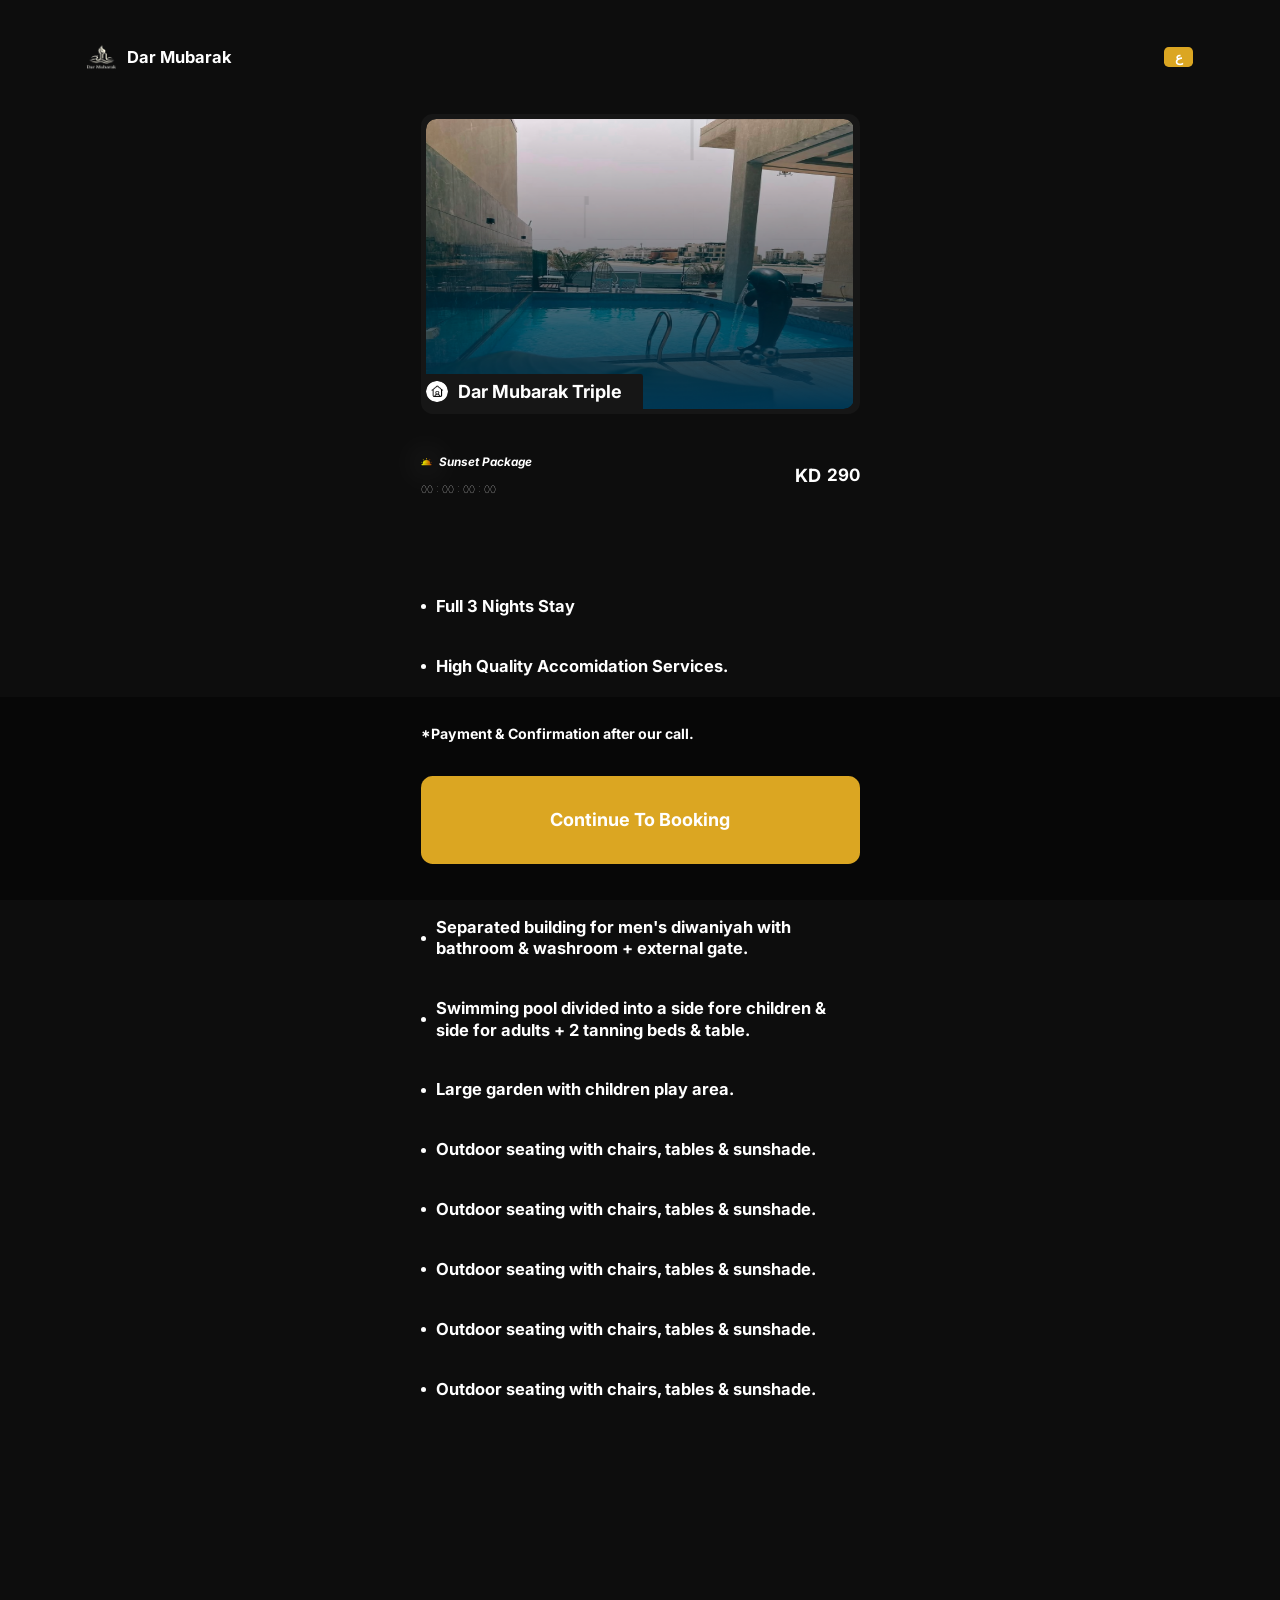
==== commit f38f2d55: "Update review-page.html" ====
--- a/review-page.html
+++ b/review-page.html
@@ -693,7 +693,7 @@
         serviceElements.SINA.style.paddingLeft = '0%';
         serviceElements.SINA.style.paddingRight = '5%';
 
-        serviceElements.SINA.innerHTML = `<div class="service-icon" style = "background-image: url(ImagesFolder/custom-booking-icon.png)"></div> Custom Booking`;
+        serviceElements.SINA.innerHTML = `<div class="service-icon" style = "background-image: url(ImagesFolder/custom-booking-icon.PNG)"></div> Custom Booking`;
         serviceElements.PNI.innerHTML = `<div class="package-name-and-icon"> Starter Package </div>`;
         serviceElements.CrossedPrice.innerText = ``;
         serviceElements.CurrentPrice.innerText =  ``;
@@ -1002,7 +1002,7 @@
         serviceElements.SINA.style.paddingLeft = '0%';
         serviceElements.SINA.style.paddingRight = '5%';
 
-        serviceElements.SINA.innerHTML = `<div class="service-icon" style = "background-image: url(ImagesFolder/custom-booking-icon.png)"></div> Custom Booking`;
+        serviceElements.SINA.innerHTML = `<div class="service-icon" style = "background-image: url(ImagesFolder/custom-booking-icon.PNG)"></div> Custom Booking`;
         serviceElements.PNI.innerHTML = `<div class="package-name-and-icon"> Starter Package </div>`;
         serviceElements.CrossedPrice.innerText = ``;
         serviceElements.CurrentPrice.innerText =  ``;
@@ -1337,7 +1337,7 @@
         serviceElements.SINA.style.paddingLeft = '0%';
         serviceElements.SINA.style.paddingRight = '5%';
 
-        serviceElements.SINA.innerHTML = `<div class="service-icon" style = "background-image: url(ImagesFolder/custom-booking-icon.png)"></div> Custom Booking`;
+        serviceElements.SINA.innerHTML = `<div class="service-icon" style = "background-image: url(ImagesFolder/custom-booking-icon.PNG)"></div> Custom Booking`;
         serviceElements.PNI.innerHTML = `<div class="package-name-and-icon"> Starter Package </div>`;
         serviceElements.CrossedPrice.innerText = ``;
         serviceElements.CurrentPrice.innerText =  ``;
@@ -1419,4 +1419,12 @@
 
 
 
-</script>+</script>
+
+
+
+
+
+
+
+</script>
